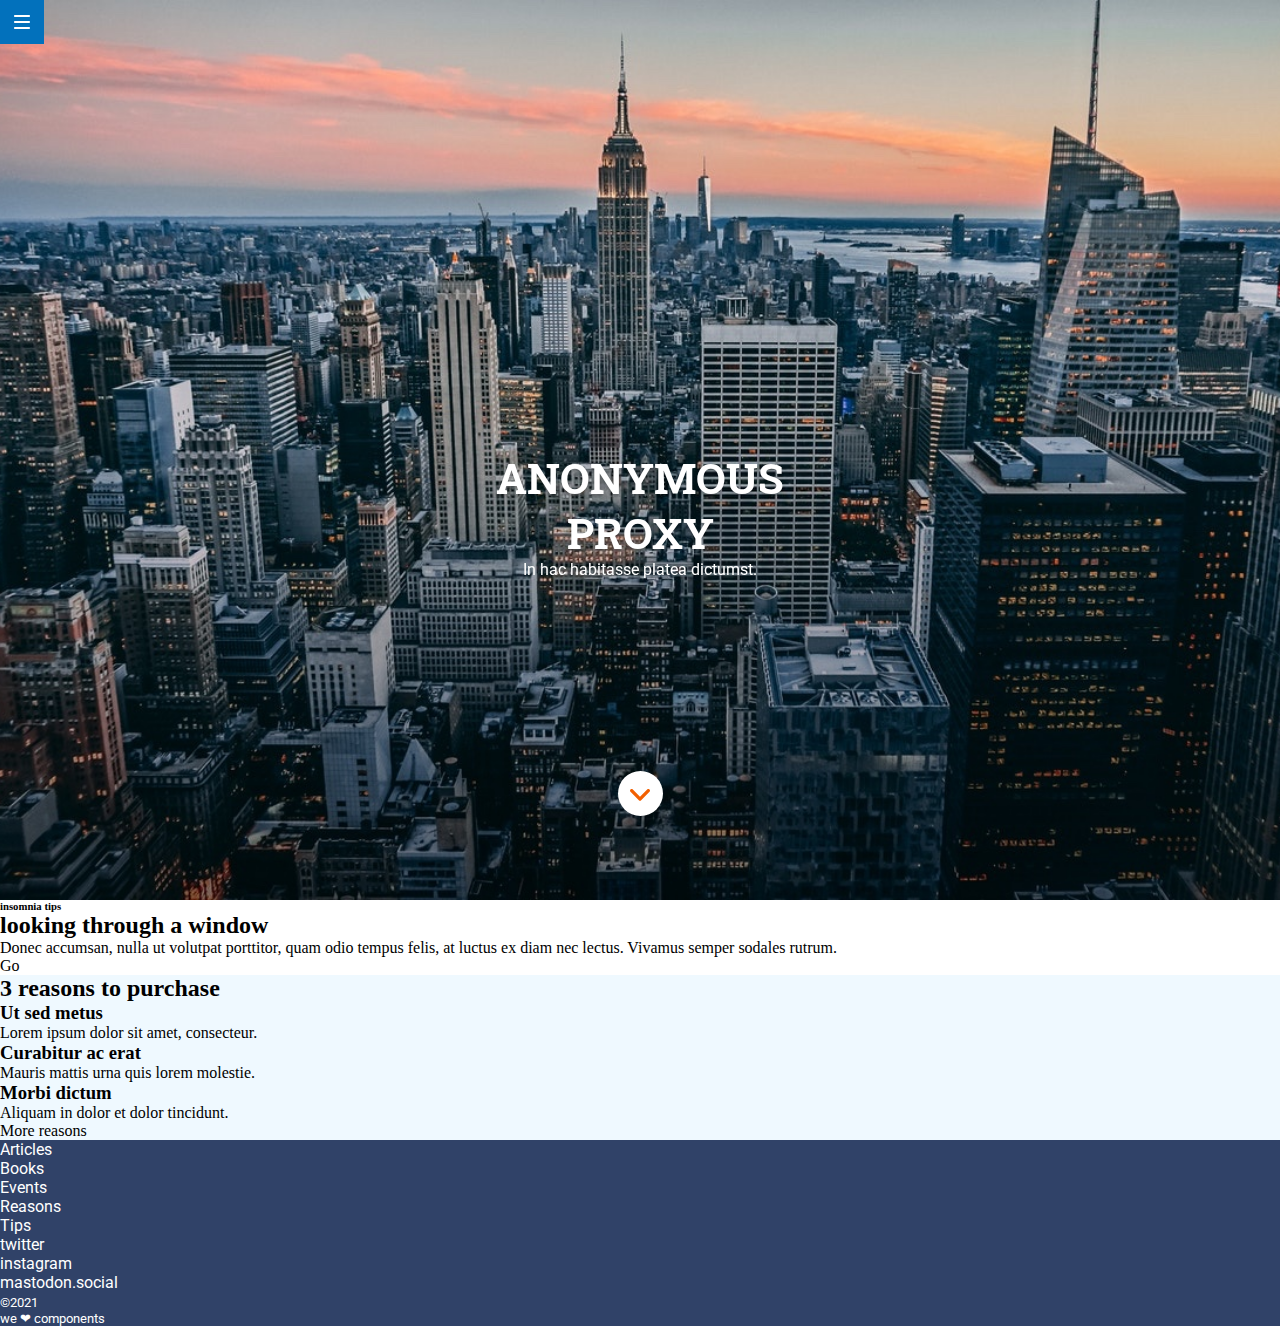
==== docs/index.html @ de708b16 "add styles to header" ====
<!DOCTYPE html>
<html lang="en">
  <head>
    <meta charset="UTF-8" />
    <meta name="viewport" content="width=device-width, initial-scale=1" />
    <title>Anonymous Proxy</title>
    <link rel="preconnect" href="https://fonts.gstatic.com">
<link href="https://fonts.googleapis.com/css2?family=Roboto+Slab:wght@700&family=Roboto:wght@400;500&display=swap" rel="stylesheet">
    <link rel="stylesheet" href="./assets/css/main.css" />
    <!-- <link rel="icon" href="./assets/images/favicon.png" /> -->
  </head>

  <body>
    <div class="page">
      <header class="header">
        <nav class="hamburger">
          <a href="https://adalab.es/">
            <img src="./assets/images/ico-menu.svg" title="menu" alt="menu with a link to adalab.es">
          </a>
        </nav>
        <h1 class="header__title">
          <div>anonymous</div>
          <div>proxy</div>
        </h1>
        <p class="header__text">
          In hac habitasse platea dictumst.
        </p>
        <div class="header__scroll">
          <a href="#">
            <img class="header__scroll--icon" src="./assets/images/ico-scroll-down.svg" title="scroll" alt="scroll down to">
          </a>
        </div>
      </header>



      <section class="module2">
          <h6 class="module2__minititle">
              insomnia tips
          </h6>
          <h2 class="module2__title">
              looking through a window
          </h2>
          <p class="module2__text">Donec accumsan, nulla ut volutpat porttitor, quam odio tempus felis, at luctus ex diam nec lectus. Vivamus semper sodales rutrum.</p>
          <div>Go</div>
      </section>

      <section class="module3">
          <h2 class="module3__title">3 reasons to purchase</h2>
          <article class="module3__article">
              <h3 class="module3__article--title">Ut sed metus</h3>
              <p class="module3__article--text">Lorem ipsum dolor sit amet, consecteur.</p>
          </article>
          <article class="module3__article">
              <h3 class="module3__article--title">Curabitur ac erat</h3>
              <p class="module3__article--text">Mauris mattis urna quis lorem molestie.</p>
          </article>
          <article class="module3__article">
              <h3 class="module3__article--title">Morbi dictum</h3>
              <p class="module3__article--text">Aliquam in dolor et dolor tincidunt.</p>
          </article>
          <div>More reasons</div>
      </section>


      <footer class="footer">
      <ul class="footer__menu1">
        <li class="footer__menu--item">
          Articles
        </li>
        <li class="footer__menu--item">
          Books
        </li>
        <li class="footer__menu--item">
          Events
        </li>
        <li class="footer__menu--item">
          Reasons
        </li>
        <li class="footer__menu--item">
          Tips
        </li>
      </ul>
      <ul class="footer__menu2">
        <li class="footer__menu--item">twitter</li>
        <li class="footer__menu--item">instagram</li>
        <li class="footer__menu--item">mastodon.social</li>
      </ul>
        <small>
          <span>&copy;2021</span> 
          <div>we <span class="heart">❤︎</span> components</div>

        </small>
      </footer>

    </div>
  </body>
</html>
---- docs/assets/css/main.css ----
*{box-sizing:border-box;margin:0;padding:0}.header{height:100vh;width:100%;background:url(../images/cover.jpg) center no-repeat;background-size:cover;display:flex;flex-direction:column;color:#fff}.hamburger{width:44px;height:44px;background-color:#0271bc;padding:15px 14px;position:fixed}.header__title{text-transform:uppercase;transform:translateY(50vh);text-shadow:0 2px 3px rgba(0,0,0,0.2);font-family:"Roboto Slab",serif;font-size:42px;line-height:1.31;text-align:center}.header__text{transform:translateY(50vh);font-family:"Roboto",sans-serif;font-size:16px;text-align:center;color:#fff}.header__scroll{width:45px;height:45px;border-radius:22.5px;background-color:#fff;align-self:center;position:absolute;bottom:9.33vh}.header__scroll--icon{transform:translate(12px, 16px)}.module3{background-color:#eff9ff}.footer{background-color:#304268;font-family:"Roboto",sans-serif;color:#ffffff}
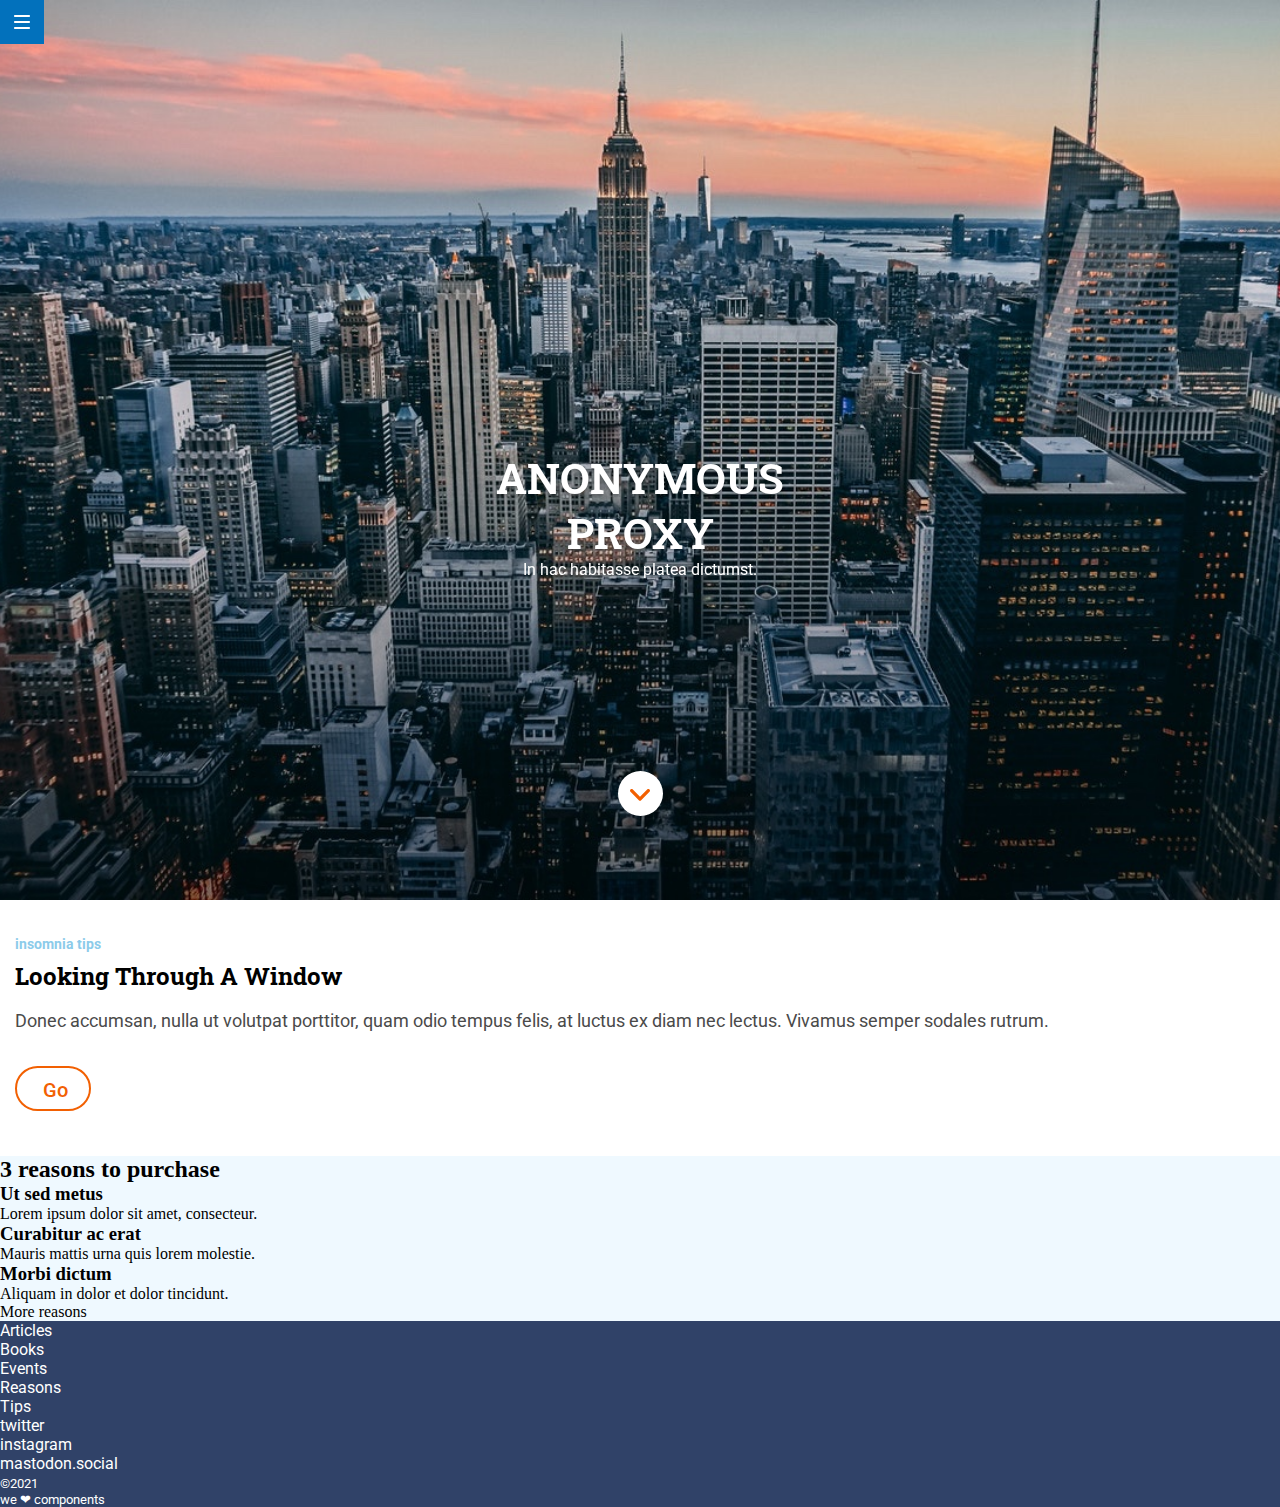
==== commit 9c5175a9: "add styles to module2" ====
--- a/docs/index.html
+++ b/docs/index.html
@@ -42,7 +42,7 @@
               looking through a window
           </h2>
           <p class="module2__text">Donec accumsan, nulla ut volutpat porttitor, quam odio tempus felis, at luctus ex diam nec lectus. Vivamus semper sodales rutrum.</p>
-          <div>Go</div>
+          <div class="module2__button">Go</div>
       </section>
 
       <section class="module3">
--- a/docs/assets/css/main.css
+++ b/docs/assets/css/main.css
@@ -1 +1 @@
-*{box-sizing:border-box;margin:0;padding:0}.header{height:100vh;width:100%;background:url(../images/cover.jpg) center no-repeat;background-size:cover;display:flex;flex-direction:column;color:#fff}.hamburger{width:44px;height:44px;background-color:#0271bc;padding:15px 14px;position:fixed}.header__title{text-transform:uppercase;transform:translateY(50vh);text-shadow:0 2px 3px rgba(0,0,0,0.2);font-family:"Roboto Slab",serif;font-size:42px;line-height:1.31;text-align:center}.header__text{transform:translateY(50vh);font-family:"Roboto",sans-serif;font-size:16px;text-align:center;color:#fff}.header__scroll{width:45px;height:45px;border-radius:22.5px;background-color:#fff;align-self:center;position:absolute;bottom:9.33vh}.header__scroll--icon{transform:translate(12px, 16px)}.module3{background-color:#eff9ff}.footer{background-color:#304268;font-family:"Roboto",sans-serif;color:#ffffff}
+*{box-sizing:border-box;margin:0;padding:0}.header{height:100vh;width:100%;background:url(../images/cover.jpg) center no-repeat;background-size:cover;display:flex;flex-direction:column;color:#fff}.hamburger{width:44px;height:44px;background-color:#0271bc;padding:15px 14px;position:fixed}.header__title{text-transform:uppercase;transform:translateY(50vh);text-shadow:0 2px 3px rgba(0,0,0,0.2);font-family:"Roboto Slab",serif;font-size:42px;line-height:1.31;text-align:center}.header__text{transform:translateY(50vh);font-family:"Roboto",sans-serif;font-size:16px;text-align:center;color:#fff}.header__scroll{width:45px;height:45px;border-radius:22.5px;background-color:#fff;align-self:center;position:absolute;bottom:9.33vh}.header__scroll--icon{transform:translate(12px, 16px)}.module2__minititle{font-family:"Roboto",sans-serif;font-size:14px;line-height:2.14;color:#8ccbea;margin:30px 0 0 15px}.module2__title{margin:1px 15px 15px;font-family:"Roboto Slab",serif;font-size:24px;font-weight:bold;line-height:1.25;color:#000;text-transform:capitalize}.module2__text{margin:0 15px 30px;font-family:"Roboto",sans-serif;font-size:18px;line-height:1.67;color:#4a4a4a}.module2__button{width:76px;height:45px;margin:0 0 45px 15px;padding:0 25px 0 26px;border-radius:22.5px;border:solid 2px #f26002;font-family:"Roboto",sans-serif;font-size:20px;font-weight:500;line-height:2.25;text-align:center;color:#f26002}.module3{background-color:#eff9ff}.footer{background-color:#304268;font-family:"Roboto",sans-serif;color:#ffffff}
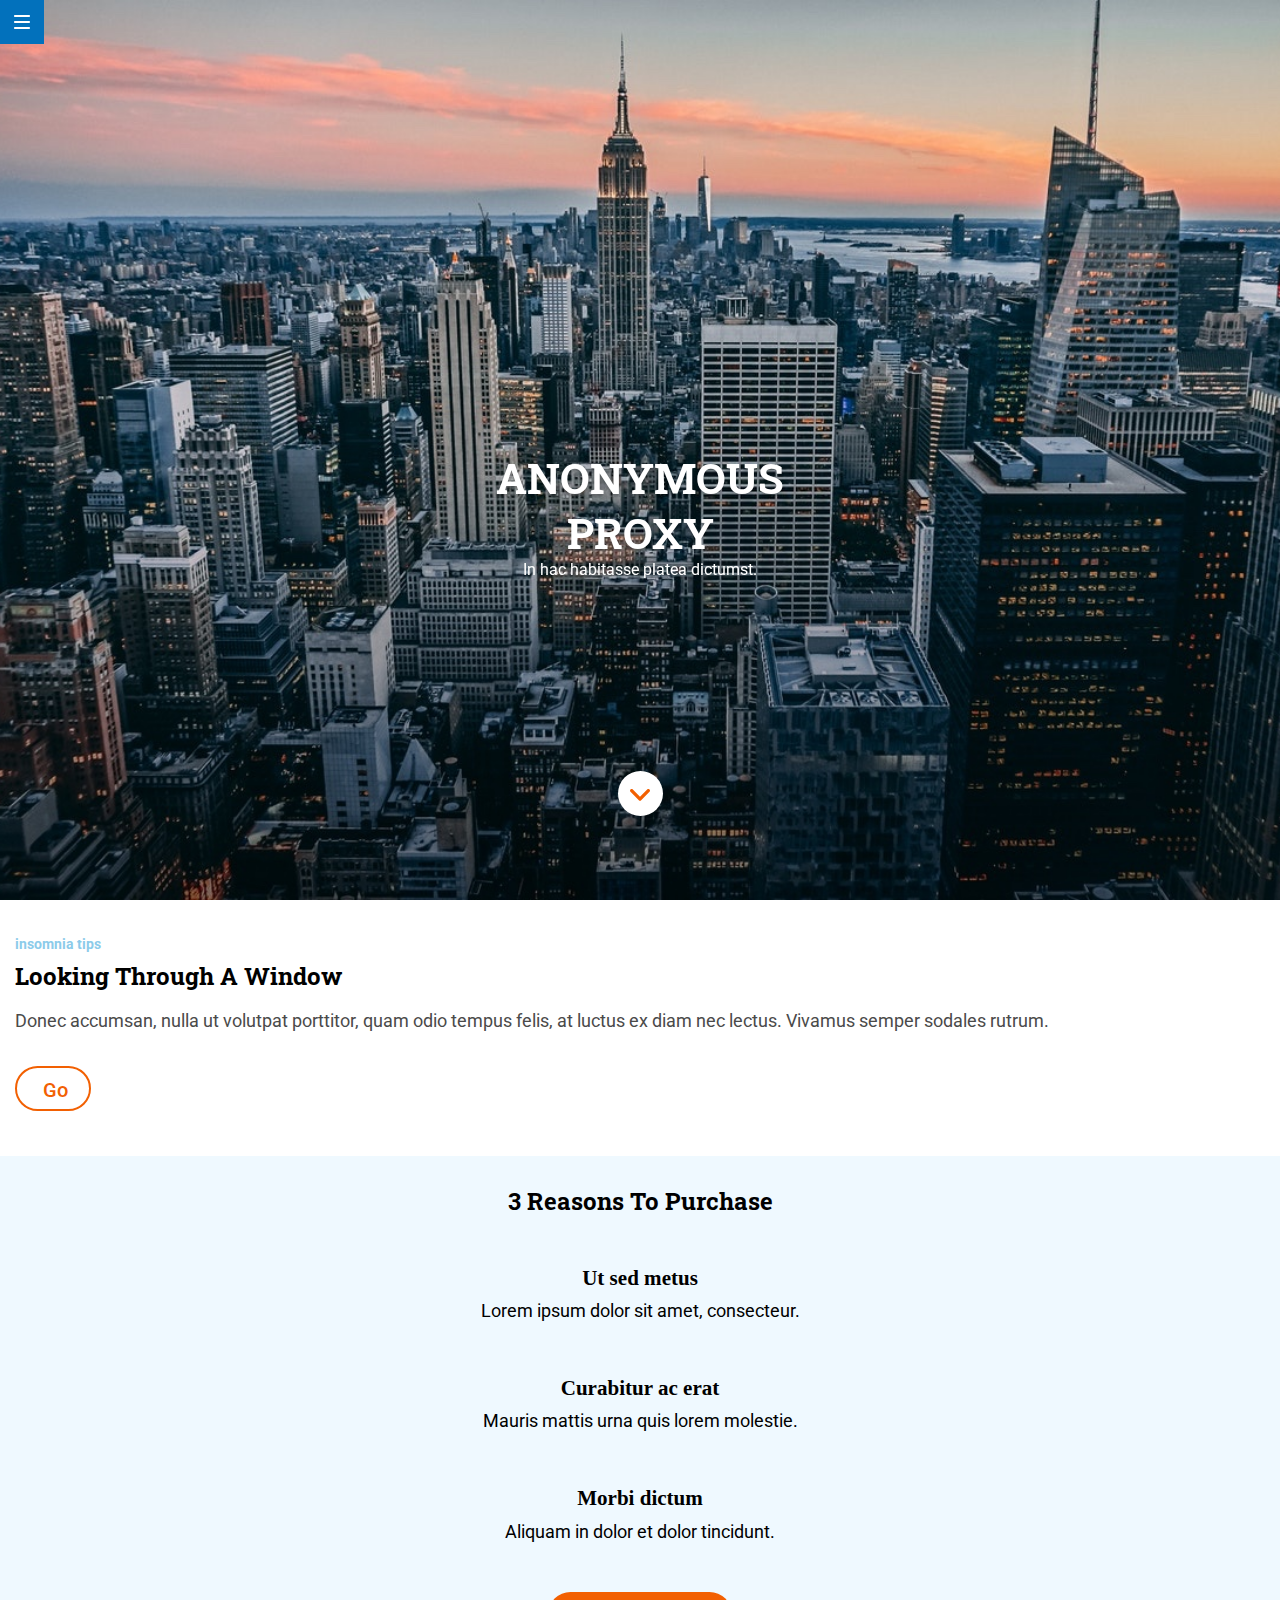
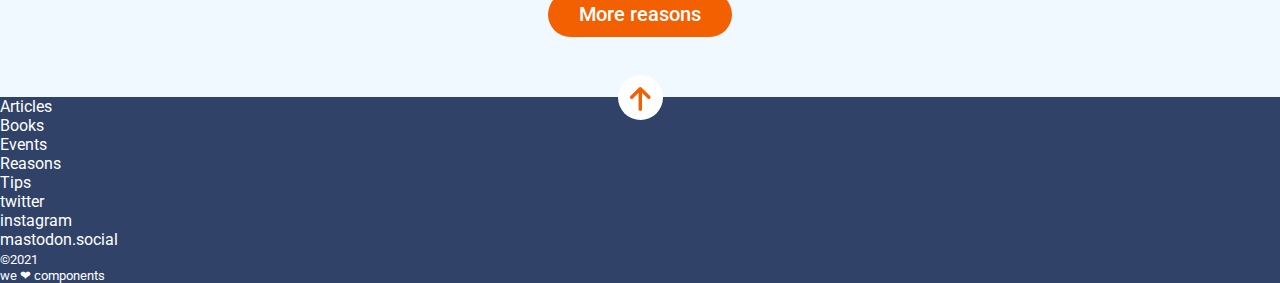
==== commit 30d7eadf: "add scroll up" ====
--- a/docs/index.html
+++ b/docs/index.html
@@ -12,9 +12,9 @@
 
   <body>
     <div class="page">
-      <header class="header">
+      <header class="header" id="header">
         <nav class="hamburger">
-          <a href="https://adalab.es/">
+          <a href="https://adalab.es/" target="_blank">
             <img src="./assets/images/ico-menu.svg" title="menu" alt="menu with a link to adalab.es">
           </a>
         </nav>
@@ -26,8 +26,8 @@
           In hac habitasse platea dictumst.
         </p>
         <div class="header__scroll">
-          <a href="#">
-            <img class="header__scroll--icon" src="./assets/images/ico-scroll-down.svg" title="scroll" alt="scroll down to">
+          <a href="#module3">
+            <img class="header__scroll--icon" src="./assets/images/ico-scroll-down.svg" title="scroll" alt="scroll down to module3 section">
           </a>
         </div>
       </header>
@@ -35,33 +35,50 @@
 
 
       <section class="module2">
-          <h6 class="module2__minititle">
-              insomnia tips
-          </h6>
-          <h2 class="module2__title">
-              looking through a window
-          </h2>
-          <p class="module2__text">Donec accumsan, nulla ut volutpat porttitor, quam odio tempus felis, at luctus ex diam nec lectus. Vivamus semper sodales rutrum.</p>
-          <div class="module2__button">Go</div>
+        <h6 class="module2__minititle">insomnia tips</h6>
+        <h2 class="module2__title">looking through a window</h2>
+        <p class="module2__text">
+          Donec accumsan, nulla ut volutpat porttitor, quam odio tempus felis, at
+          luctus ex diam nec lectus. Vivamus semper sodales rutrum.
+        </p>
+        <div class="module2__button">
+          <a class="module2__button--link" href="https://adalab.es/" target="_blank"
+            >Go</a
+          >
+        </div>
       </section>
 
-      <section class="module3">
-          <h2 class="module3__title">3 reasons to purchase</h2>
+      <section class="module3" id="module3">
+        <h2 class="module3__title">3 reasons to purchase</h2>
+        <div class="module3__articles">
           <article class="module3__article">
-              <h3 class="module3__article--title">Ut sed metus</h3>
-              <p class="module3__article--text">Lorem ipsum dolor sit amet, consecteur.</p>
+            <h3 class="module3__article--title">Ut sed metus</h3>
+            <p class="module3__article--text">
+              Lorem ipsum dolor sit amet, consecteur.
+            </p>
           </article>
           <article class="module3__article">
-              <h3 class="module3__article--title">Curabitur ac erat</h3>
-              <p class="module3__article--text">Mauris mattis urna quis lorem molestie.</p>
+            <h3 class="module3__article--title">Curabitur ac erat</h3>
+            <p class="module3__article--text">
+              Mauris mattis urna quis lorem molestie.
+            </p>
           </article>
           <article class="module3__article">
-              <h3 class="module3__article--title">Morbi dictum</h3>
-              <p class="module3__article--text">Aliquam in dolor et dolor tincidunt.</p>
+            <h3 class="module3__article--title">Morbi dictum</h3>
+            <p class="module3__article--text">Aliquam in dolor et dolor tincidunt.</p>
           </article>
-          <div>More reasons</div>
+        </div>
+        <div class="module3__button">
+          <a class="module3__button--link" href="https://adalab.es/" target="_blank"
+            >More reasons</a
+          >
+        </div>
+        <div class="module3__scroll">
+          <a href="#header">
+            <img class="module3__scroll--arrow" src="./assets/images/ico-arrow.svg" title="scroll up" alt="scroll up to hero section">
+          </a>
+        </div>
       </section>
-
 
       <footer class="footer">
       <ul class="footer__menu1">
--- a/docs/assets/css/main.css
+++ b/docs/assets/css/main.css
@@ -1 +1 @@
-*{box-sizing:border-box;margin:0;padding:0}.header{height:100vh;width:100%;background:url(../images/cover.jpg) center no-repeat;background-size:cover;display:flex;flex-direction:column;color:#fff}.hamburger{width:44px;height:44px;background-color:#0271bc;padding:15px 14px;position:fixed}.header__title{text-transform:uppercase;transform:translateY(50vh);text-shadow:0 2px 3px rgba(0,0,0,0.2);font-family:"Roboto Slab",serif;font-size:42px;line-height:1.31;text-align:center}.header__text{transform:translateY(50vh);font-family:"Roboto",sans-serif;font-size:16px;text-align:center;color:#fff}.header__scroll{width:45px;height:45px;border-radius:22.5px;background-color:#fff;align-self:center;position:absolute;bottom:9.33vh}.header__scroll--icon{transform:translate(12px, 16px)}.module2__minititle{font-family:"Roboto",sans-serif;font-size:14px;line-height:2.14;color:#8ccbea;margin:30px 0 0 15px}.module2__title{margin:1px 15px 15px;font-family:"Roboto Slab",serif;font-size:24px;font-weight:bold;line-height:1.25;color:#000;text-transform:capitalize}.module2__text{margin:0 15px 30px;font-family:"Roboto",sans-serif;font-size:18px;line-height:1.67;color:#4a4a4a}.module2__button{width:76px;height:45px;margin:0 0 45px 15px;padding:0 25px 0 26px;border-radius:22.5px;border:solid 2px #f26002;font-family:"Roboto",sans-serif;font-size:20px;font-weight:500;line-height:2.25;text-align:center;color:#f26002}.module3{background-color:#eff9ff}.footer{background-color:#304268;font-family:"Roboto",sans-serif;color:#ffffff}
+*{box-sizing:border-box;margin:0;padding:0}.header{height:100vh;width:100%;background:url(../images/cover.jpg) center no-repeat;background-size:cover;display:flex;flex-direction:column;color:#fff}.hamburger{width:44px;height:44px;background-color:#0271bc;padding:15px 14px;position:fixed}.header__title{text-transform:uppercase;transform:translateY(50vh);text-shadow:0 2px 3px rgba(0,0,0,0.2);font-family:"Roboto Slab",serif;font-size:42px;line-height:1.31;text-align:center}.header__text{transform:translateY(50vh);font-family:"Roboto",sans-serif;font-size:16px;text-align:center;color:#fff}.header__scroll{width:45px;height:45px;border-radius:22.5px;background-color:#fff;align-self:center;position:absolute;bottom:9.33vh}.header__scroll--icon{transform:translate(12px, 16px)}.module2__minititle{font-family:"Roboto",sans-serif;font-size:14px;line-height:2.14;color:#8ccbea;margin:30px 0 0 15px}.module2__title{margin:1px 15px 15px;font-family:"Roboto Slab",serif;font-size:24px;font-weight:bold;line-height:1.25;color:#000;text-transform:capitalize}.module2__text{margin:0 15px 30px;font-family:"Roboto",sans-serif;font-size:18px;line-height:1.67;color:#4a4a4a}.module2__button{width:76px;height:45px;margin:0 0 45px 15px;border-radius:22.5px;border:solid 2px #f26002}.module2__button--link{padding:15px 25px 15px 26px;font-family:"Roboto",sans-serif;font-size:20px;font-weight:500;line-height:2.25;color:#f26002;text-decoration:none}.module3{background-color:#eff9ff;color:#000;text-align:center;padding:30px 0 15.5px}.module3__title{margin:0 15px 45px;font-family:"Roboto Slab",serif;font-size:24px;font-weight:bold;line-height:1.25;text-transform:capitalize}.module3__articles{display:grid;grid-template-rows:repeat(3, 1fr);margin:0 70px 0}.module3__article{font-size:18px;line-height:1.67;margin-bottom:45px}.module3__article--title{font-family:RobotoSlab;font-weight:bold}.module3__article--text{margin:0 70px 45;font-family:"Roboto",sans-serif}.module3__button{text-align:center;color:#fff;width:184px;height:45px;border-radius:22.5px;background-color:#f26002;margin:0 auto}.module3__button--link{font-family:Roboto;font-size:20px;font-weight:500;line-height:2.25;text-align:center;color:#fff;padding:30.5px 15px 29.5px;text-decoration:none}.module3__scroll{width:45px;height:45px;border-radius:22.5px;background-color:#fff;align-self:center;position:relative;top:38px;margin-left:auto;margin-right:auto}.module3__scroll--arrow{transform:translateY(12px)}.footer{background-color:#304268;font-family:"Roboto",sans-serif;color:#ffffff}
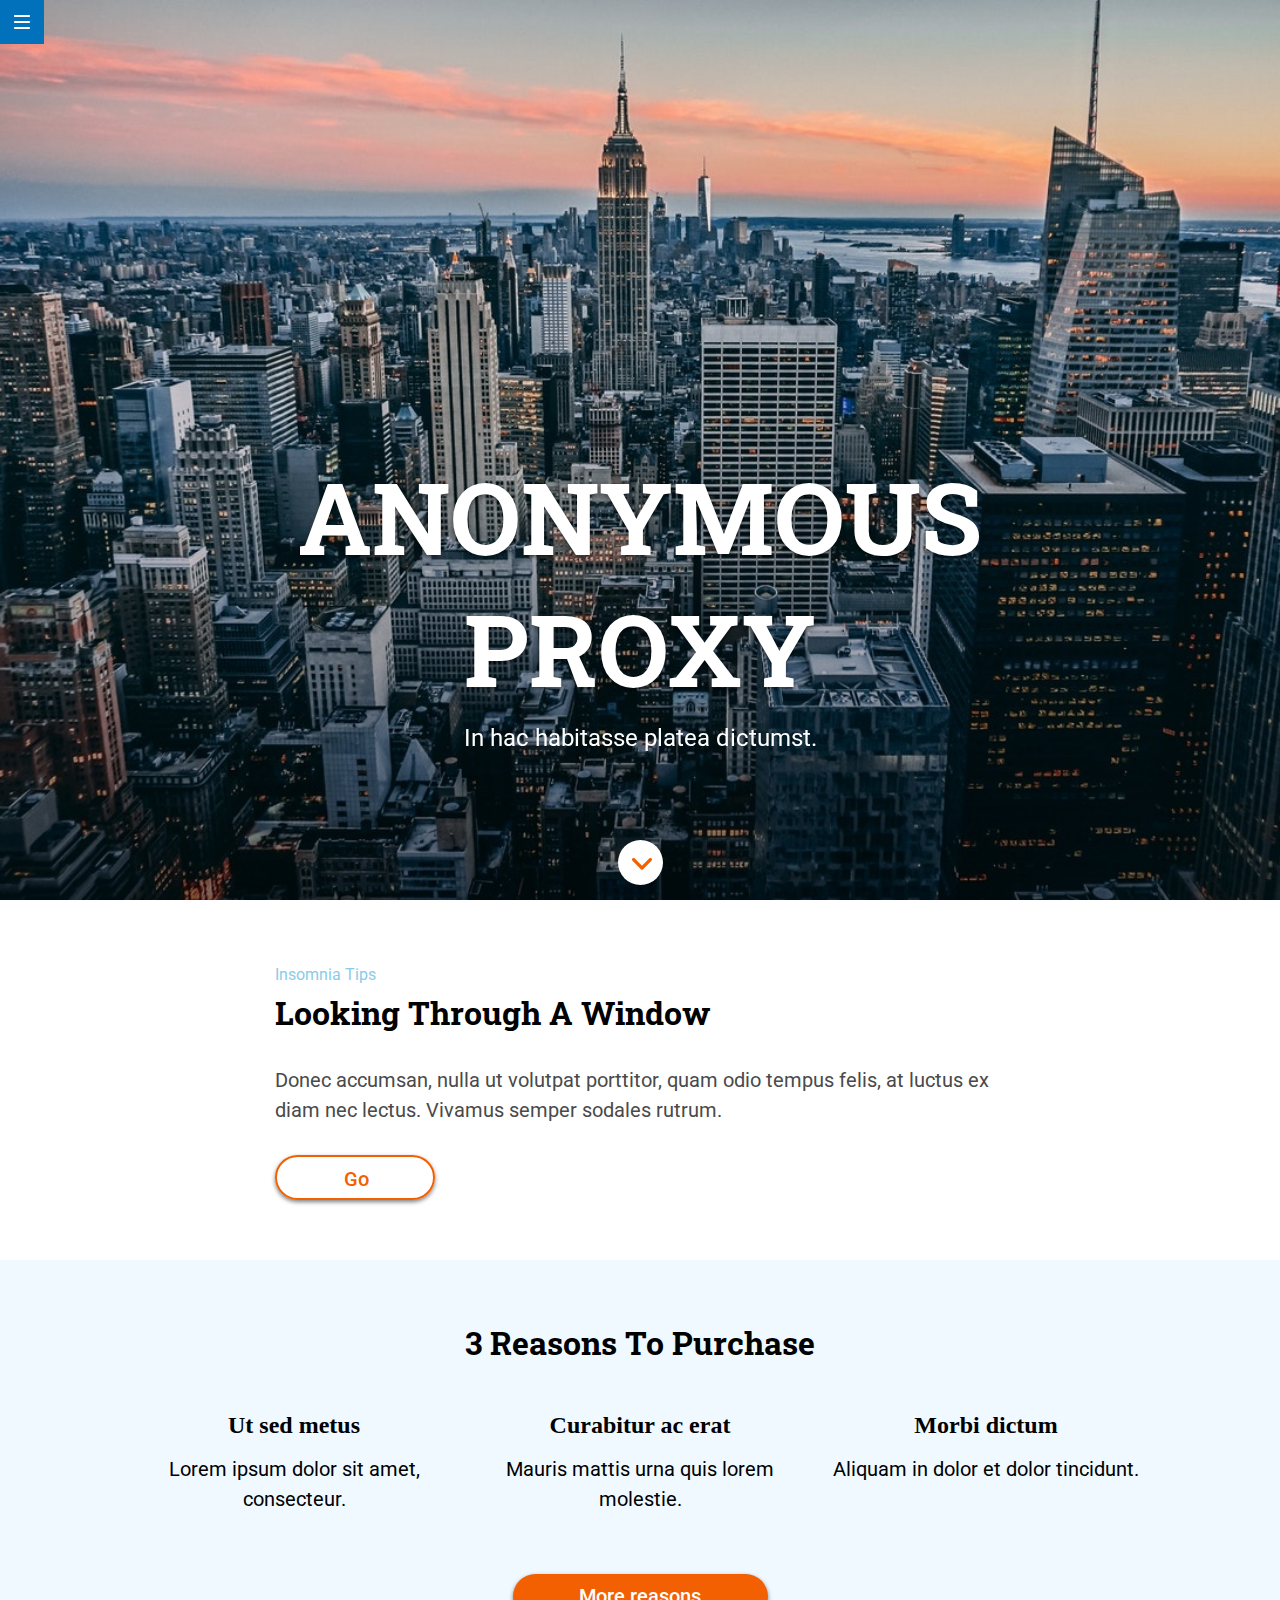
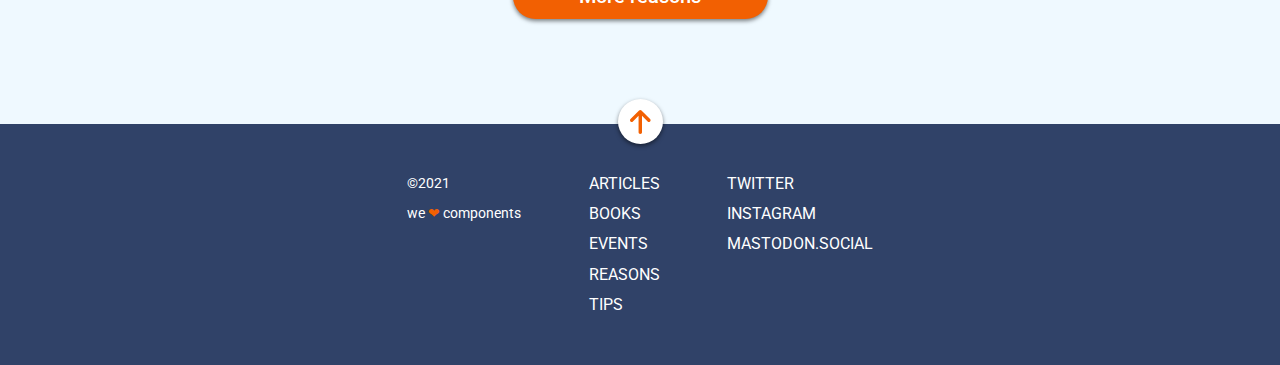
==== commit bff30831: "merge changes on h1" ====
--- a/docs/index.html
+++ b/docs/index.html
@@ -4,35 +4,43 @@
     <meta charset="UTF-8" />
     <meta name="viewport" content="width=device-width, initial-scale=1" />
     <title>Anonymous Proxy</title>
-    <link rel="preconnect" href="https://fonts.gstatic.com">
-<link href="https://fonts.googleapis.com/css2?family=Roboto+Slab:wght@700&family=Roboto:wght@400;500&display=swap" rel="stylesheet">
+
+    <link
+      href="https://fonts.googleapis.com/css2?family=Roboto+Slab:wght@700&family=Roboto:wght@400;500&display=swap"
+      rel="stylesheet"
+    />
     <link rel="stylesheet" href="./assets/css/main.css" />
-    <!-- <link rel="icon" href="./assets/images/favicon.png" /> -->
+    <link rel="icon" href="./assets/images/heart.png" />
   </head>
 
   <body>
     <div class="page">
-      <header class="header" id="header">
-        <nav class="hamburger">
+      <header class="hero" id="hero">
+        <nav class="hero__nav">
           <a href="https://adalab.es/" target="_blank">
-            <img src="./assets/images/ico-menu.svg" title="menu" alt="menu with a link to adalab.es">
+            <img
+              src="./assets/images/ico-menu.svg"
+              title="menu"
+              alt="menu with a link to adalab.es"
+            />
           </a>
         </nav>
-        <h1 class="header__title">
+        <h1 class="hero__title">
           <div>anonymous</div>
           <div>proxy</div>
         </h1>
-        <p class="header__text">
-          In hac habitasse platea dictumst.
-        </p>
-        <div class="header__scroll">
+        <p class="hero__text">In hac habitasse platea dictumst.</p>
+        <div class="hero__scroll">
           <a href="#module3">
-            <img class="header__scroll--icon" src="./assets/images/ico-scroll-down.svg" title="scroll" alt="scroll down to module3 section">
+            <img
+              class="hero__scroll--icon"
+              src="./assets/images/ico-scroll-down.svg"
+              title="scroll down"
+              alt="scroll down to module3 section"
+            />
           </a>
         </div>
       </header>
-
-
 
       <section class="module2">
         <h6 class="module2__minititle">insomnia tips</h6>
@@ -42,7 +50,7 @@
           luctus ex diam nec lectus. Vivamus semper sodales rutrum.
         </p>
         <div class="module2__button">
-          <a class="module2__button--link" href="https://adalab.es/" target="_blank"
+          <a class="module2__button--link" href="https://adalab.es/" target="_blank" title="Go to 'Looking Through A Window'" 
             >Go</a
           >
         </div>
@@ -69,44 +77,78 @@
           </article>
         </div>
         <div class="module3__button">
-          <a class="module3__button--link" href="https://adalab.es/" target="_blank"
+          <a
+            class="module3__button--link"
+            href="https://adalab.es/"
+            target="_blank"
+            title="Find 'More reasons'"
             >More reasons</a
           >
         </div>
         <div class="module3__scroll">
-          <a href="#header">
-            <img class="module3__scroll--arrow" src="./assets/images/ico-arrow.svg" title="scroll up" alt="scroll up to hero section">
+          <a class="scroll" href="#hero">
+            <img
+              class="module3__scroll--arrow"
+              src="./assets/images/ico-arrow.svg"
+              title="scroll up"
+              alt="scroll up to hero section"
+            />
           </a>
         </div>
       </section>
 
       <footer class="footer">
-      <ul class="footer__menu1">
-        <li class="footer__menu--item">
-          Articles
-        </li>
-        <li class="footer__menu--item">
-          Books
-        </li>
-        <li class="footer__menu--item">
-          Events
-        </li>
-        <li class="footer__menu--item">
-          Reasons
-        </li>
-        <li class="footer__menu--item">
-          Tips
-        </li>
-      </ul>
-      <ul class="footer__menu2">
-        <li class="footer__menu--item">twitter</li>
-        <li class="footer__menu--item">instagram</li>
-        <li class="footer__menu--item">mastodon.social</li>
-      </ul>
-        <small>
-          <span>&copy;2021</span> 
-          <div>we <span class="heart">❤︎</span> components</div>
-
+        <nav class="footer__nav--articles">
+          <ul class="footer__nav">
+            <li>
+              <a class="footer__nav--item" href="https://adalab.es/" target="_blank"
+                >Articles</a
+              >
+            </li>
+            <li>
+              <a class="footer__nav--item" href="https://adalab.es/" target="_blank"
+                >Books</a
+              >
+            </li>
+            <li>
+              <a class="footer__nav--item" href="https://adalab.es/" target="_blank"
+                >Events</a
+              >
+            </li>
+            <li>
+              <a class="footer__nav--item" href="https://adalab.es/" target="_blank"
+                >Reasons</a
+              >
+            </li>
+            <li>
+              <a class="footer__nav--item" href="https://adalab.es/" target="_blank"
+                >Tips</a
+              >
+            </li>
+          </ul>
+        </nav>
+        <nav class="footer__nav--social">
+          <ul class="footer__nav">
+            <li>
+              <a class="footer__nav--item" href="https://adalab.es/" target="_blank"
+                >twitter</a
+              >
+            </li>
+            <li>
+              <a class="footer__nav--item" href="https://adalab.es/" target="_blank"
+                >instagram</a
+              >
+            </li>
+            <li>
+              <a class="footer__nav--item" href="https://adalab.es/" target="_blank"
+                >mastodon.social</a
+              >
+            </li>
+          </ul>
+        </nav>
+        <small class="footer__small">
+          <span>&copy;2021</span>
+          <div>we <span class="footer__small--icon">❤︎</span> components</div>
         </small>
       </footer>
 
--- a/docs/assets/css/main.css
+++ b/docs/assets/css/main.css
@@ -1 +1 @@
-*{box-sizing:border-box;margin:0;padding:0}.header{height:100vh;width:100%;background:url(../images/cover.jpg) center no-repeat;background-size:cover;display:flex;flex-direction:column;color:#fff}.hamburger{width:44px;height:44px;background-color:#0271bc;padding:15px 14px;position:fixed}.header__title{text-transform:uppercase;transform:translateY(50vh);text-shadow:0 2px 3px rgba(0,0,0,0.2);font-family:"Roboto Slab",serif;font-size:42px;line-height:1.31;text-align:center}.header__text{transform:translateY(50vh);font-family:"Roboto",sans-serif;font-size:16px;text-align:center;color:#fff}.header__scroll{width:45px;height:45px;border-radius:22.5px;background-color:#fff;align-self:center;position:absolute;bottom:9.33vh}.header__scroll--icon{transform:translate(12px, 16px)}.module2__minititle{font-family:"Roboto",sans-serif;font-size:14px;line-height:2.14;color:#8ccbea;margin:30px 0 0 15px}.module2__title{margin:1px 15px 15px;font-family:"Roboto Slab",serif;font-size:24px;font-weight:bold;line-height:1.25;color:#000;text-transform:capitalize}.module2__text{margin:0 15px 30px;font-family:"Roboto",sans-serif;font-size:18px;line-height:1.67;color:#4a4a4a}.module2__button{width:76px;height:45px;margin:0 0 45px 15px;border-radius:22.5px;border:solid 2px #f26002}.module2__button--link{padding:15px 25px 15px 26px;font-family:"Roboto",sans-serif;font-size:20px;font-weight:500;line-height:2.25;color:#f26002;text-decoration:none}.module3{background-color:#eff9ff;color:#000;text-align:center;padding:30px 0 15.5px}.module3__title{margin:0 15px 45px;font-family:"Roboto Slab",serif;font-size:24px;font-weight:bold;line-height:1.25;text-transform:capitalize}.module3__articles{display:grid;grid-template-rows:repeat(3, 1fr);margin:0 70px 0}.module3__article{font-size:18px;line-height:1.67;margin-bottom:45px}.module3__article--title{font-family:RobotoSlab;font-weight:bold}.module3__article--text{margin:0 70px 45;font-family:"Roboto",sans-serif}.module3__button{text-align:center;color:#fff;width:184px;height:45px;border-radius:22.5px;background-color:#f26002;margin:0 auto}.module3__button--link{font-family:Roboto;font-size:20px;font-weight:500;line-height:2.25;text-align:center;color:#fff;padding:30.5px 15px 29.5px;text-decoration:none}.module3__scroll{width:45px;height:45px;border-radius:22.5px;background-color:#fff;align-self:center;position:relative;top:38px;margin-left:auto;margin-right:auto}.module3__scroll--arrow{transform:translateY(12px)}.footer{background-color:#304268;font-family:"Roboto",sans-serif;color:#ffffff}
+*{box-sizing:border-box;margin:0;padding:0;text-decoration:none;list-style:none}.hero{height:100vh;width:100%;background:url(../images/cover.jpg) center no-repeat;background-size:cover;display:flex;flex-direction:column;color:#fff;padding:0 15px 53px}.hero__nav{width:44px;height:44px;background-color:#0271bc;padding:15px 14px;position:fixed;top:0;left:0}.hero__title{text-transform:uppercase;transform:translateY(50vh);text-shadow:0 2px 3px rgba(0,0,0,0.2);font-family:"Roboto Slab",serif;font-size:42px;line-height:1.31;text-align:center;font-weight:bold;padding:0 15px 10px;-webkit-animation:intro 4s ease 1;animation:intro 4s ease 1}@media all and (min-width: 768px){.hero__title{font-size:80px;line-height:1.33}}@media all and (min-width: 1200px){.hero__title{font-size:100px;line-height:1.32;text-shadow:0 2px 5px rgba(0,0,0,0.5)}}@-webkit-keyframes intro{from{opacity:0;transform:translateY(40vh)}to{opacity:1;transform:translateY(50vh)}}@keyframes intro{from{opacity:0;transform:translateY(40vh)}to{opacity:1;transform:translateY(50vh)}}.hero__text{transform:translateY(50vh);font-family:"Roboto",sans-serif;font-size:16px;text-align:center;color:#fff;padding:0 15px}@media all and (min-width: 768px){.hero__text{font-size:24px;margin-top:20px}}@media all and (min-width: 1220px){.hero__text{margin-top:0}}.hero__scroll{width:45px;height:45px;border-radius:22.5px;background-color:#fff;align-self:center;position:absolute;bottom:9.33vh;padding:16px 14px}@media all and (min-width: 768px){.hero__scroll{bottom:5.85vh}}@media all and (min-width: 1220px){.hero__scroll{bottom:1.69vh}}.module2{background-color:#ffffff;position:relative;z-index:1;padding:30px 15px 45px}@media all and (min-width: 768px){.module2{padding:30px 39px 60px}}@media all and (min-width: 1280px){.module2{padding:60px 275px}}.module2__minititle{font-family:"Roboto",sans-serif;font-weight:normal;font-size:14px;line-height:2.14;color:#8ccbea;margin-bottom:1px;text-transform:capitalize}@media all and (min-width: 1280px){.module2__minititle{font-size:16px;line-height:1.88;margin:0}}.module2__title{margin-bottom:15px;font-family:"Roboto Slab",serif;font-size:24px;font-weight:bold;line-height:1.25;color:#000;text-transform:capitalize}@media all and (min-width: 768px){.module2__title{margin-bottom:30px;font-size:26px;line-height:1.73}}@media all and (min-width: 1280px){.module2__title{font-size:32px;line-height:1.41}}.module2__text{margin-bottom:30px;font-family:"Roboto",sans-serif;font-size:18px;line-height:1.67;color:#4a4a4a}@media all and (min-width: 768px){.module2__text{margin-bottom:30px;font-size:20px;line-height:1.5}}.module2__button{width:76px;height:45px;border-radius:22.5px;border:solid 2px #f26002;transition:all 0.5s ease;box-shadow:0 2px 4px 0 rgba(0,0,0,0.5)}@media all and (min-width: 768px){.module2__button{width:91px}}@media all and (min-width: 1280px){.module2__button{width:160px}}.module2__button:hover{background-color:#f26002;transform:scale(1.2)}.module2__button--link{padding:10px 25px;font-family:"Roboto",sans-serif;font-size:20px;font-weight:500;line-height:2.25;color:#f26002;transition:all 0.3 ease}@media all and (min-width: 768px){.module2__button--link{padding:10px 30px}}@media all and (min-width: 1280px){.module2__button--link{padding:10px 67px}}.module2__button--link:hover{color:white}.module3{background-color:#eff9ff;color:#000;text-align:center;padding:30px 15px 20px}@media all and (min-width: 1280px){.module3{padding:60px 81px}}.module3__title{margin-bottom:45px;font-family:"Roboto Slab",serif;font-size:24px;font-weight:bold;line-height:1.25;text-transform:capitalize}@media all and (min-width: 768px){.module3__title{font-size:26px;line-height:1.73}}@media all and (min-width: 1280px){.module3__title{font-size:32px;line-height:1.41}}.module3__articles{display:grid;grid-template-rows:repeat(3, 1fr);margin:0 55px;font-size:18px}@media all and (min-width: 768px){.module3__articles{grid-template-columns:repeat(3, 1fr);grid-gap:30px;grid-template-rows:1fr}}.module3__article{line-height:1.67;margin-bottom:45px}@media all and (min-width: 768px){.module3__article{font-size:20px;line-height:1.5;margin-bottom:60px}}.module3__article--title{font-family:RobotoSlab;font-weight:bold}@media all and (min-width: 768px){.module3__article--title{font-size:24px;line-height:1.25}}.module3__article--text{font-family:"Roboto",sans-serif}@media all and (min-width: 768px){.module3__article--text{margin-top:14px}}.module3__button{text-align:center;color:#fff;width:184px;height:45px;border-radius:22.5px;background-color:#f26002;margin:0 auto;box-shadow:0 2px 4px 0 rgba(0,0,0,0.5);transition:all 0.5s}@media all and (min-width: 768px){.module3__button{width:210px}}@media all and (min-width: 1280px){.module3__button{width:255px}}.module3__button:hover{background-color:#304268;transform:scale(1.1)}.module3__button--link{font-family:Roboto;font-size:20px;font-weight:500;line-height:2.25;text-align:center;color:#fff;padding:15px 30px}@media all and (min-width: 768px){.module3__button--link{padding:15px 42px}}@media all and (min-width: 1280px){.module3__button--link{padding:15px 62px}}.module3__scroll{width:45px;height:45px;border-radius:22.5px;background-color:#fff;padding:11px;box-shadow:0 2px 4px 0 rgba(0,0,0,0.5);position:relative;top:40px;margin-left:auto;margin-right:auto}.module3__scroll--arrow{-webkit-animation:rotate 2.5s ease infinite;animation:rotate 2.5s ease infinite}@media all and (min-width: 1280px){.module3__scroll{top:80px}}@-webkit-keyframes rotate{0%{transform:rotate(0)}100%{transform:rotate(360deg)}}@keyframes rotate{0%{transform:rotate(0)}100%{transform:rotate(360deg)}}.footer{background-color:#304268;font-family:"Roboto",sans-serif;color:#ffffff;display:flex;flex-direction:column;justify-content:space-between;align-items:center;text-align:center;padding:60px 0 45px}@media all and (min-width: 768px){.footer{flex-direction:row;flex-wrap:wrap;align-items:flex-start;text-align:left;padding:45px 39px 45px}}@media all and (min-width: 1280px){.footer{justify-content:space-evenly;padding:45px 370px}}.footer__nav{font-size:16px;line-height:1.88;text-transform:uppercase;color:#fff}@media all and (min-width: 768px){.footer__nav{margin-left:30px}}.footer__nav--item{color:#fff}.footer__small{font-size:14px;line-height:2.14}@media all and (min-width: 768px){.footer__small{order:-1}}.footer__small--icon{color:#f26002}
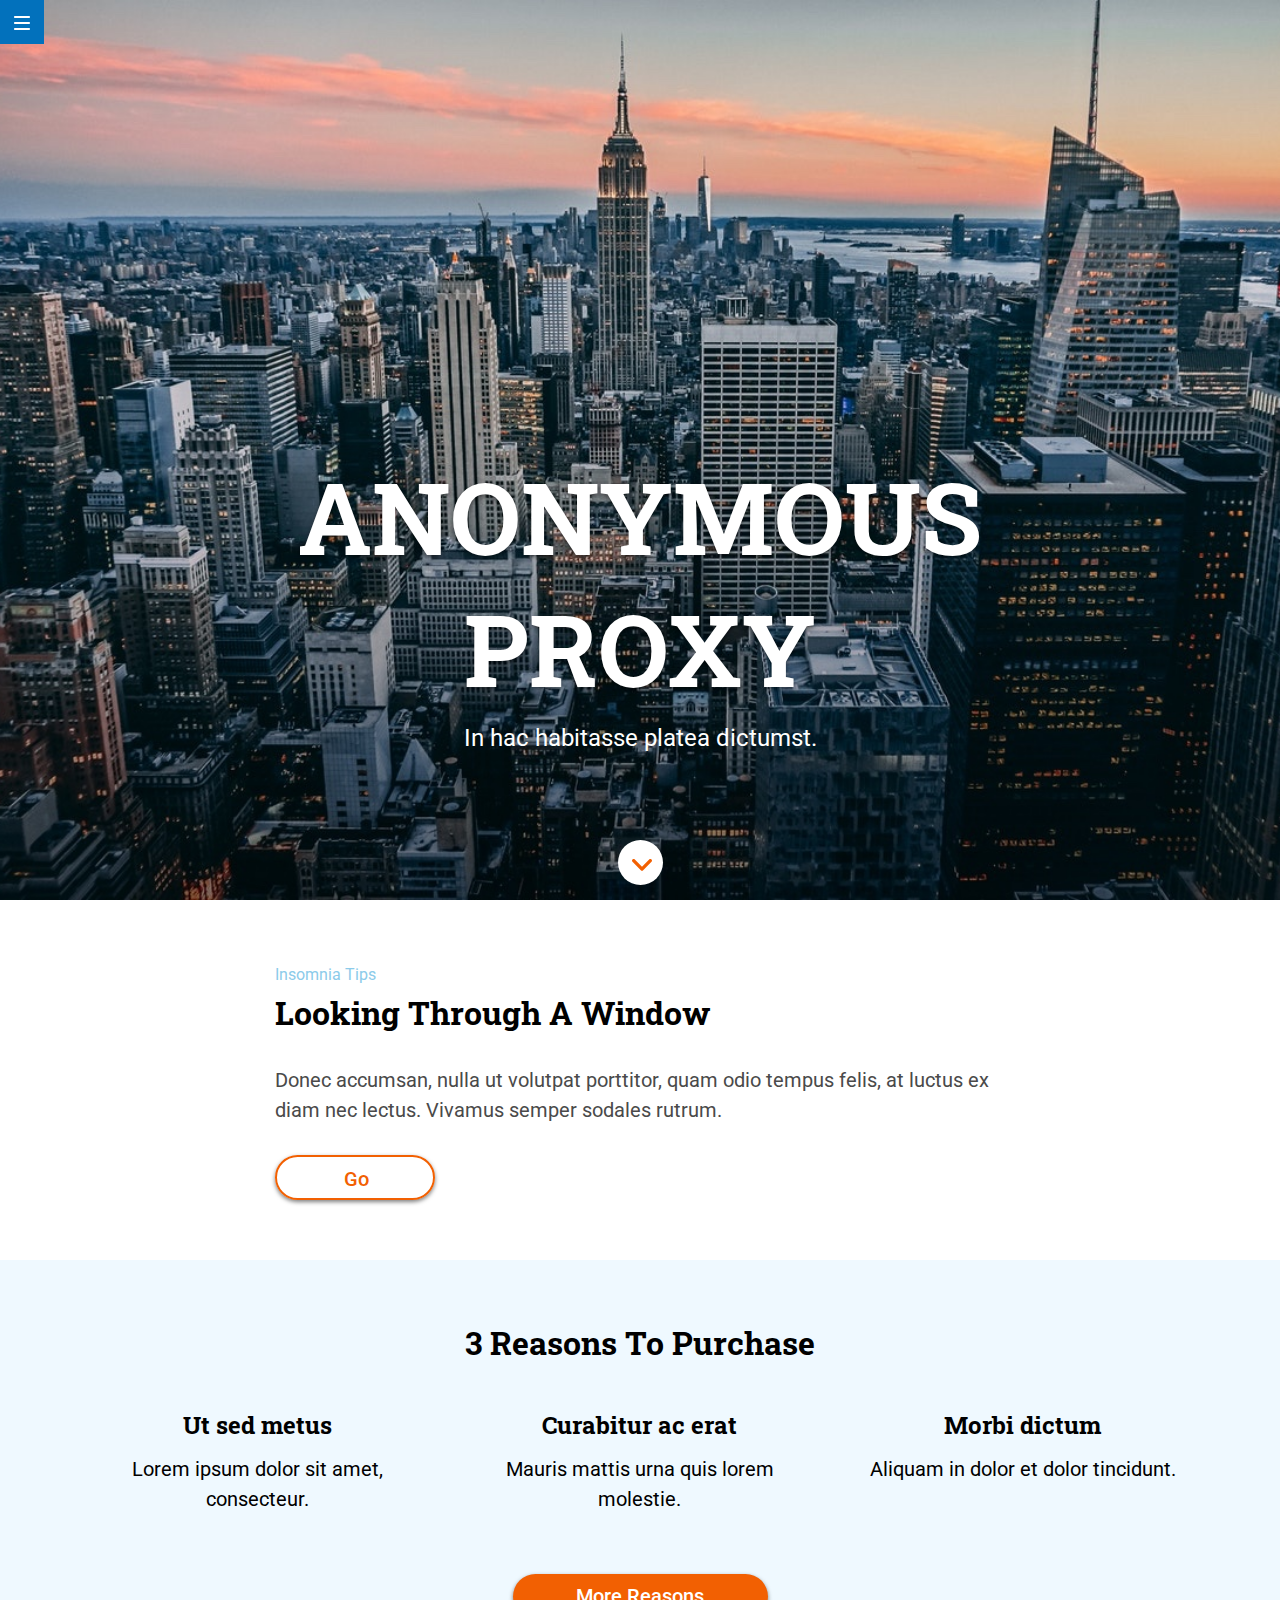
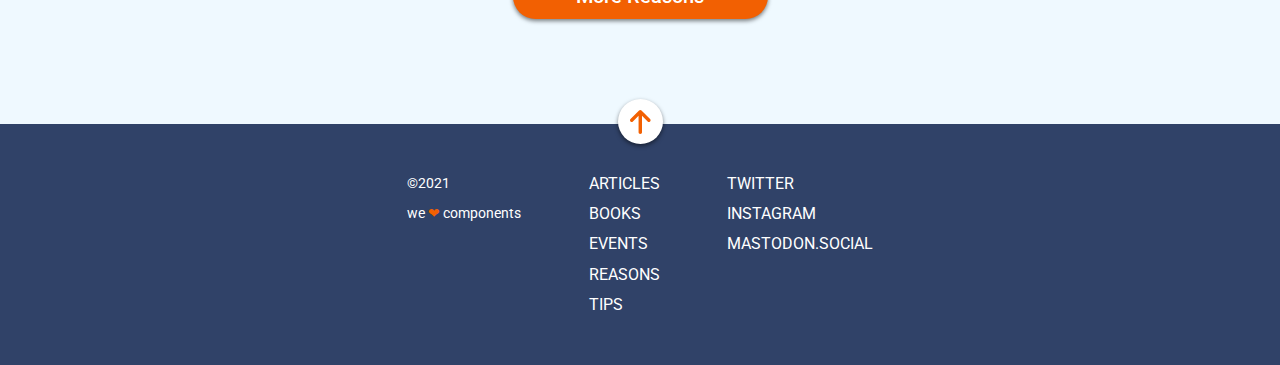
==== commit 6b86ec89: "abort grid and change Zindex burger" ====
--- a/docs/index.html
+++ b/docs/index.html
@@ -6,7 +6,7 @@
     <title>Anonymous Proxy</title>
 
     <link
-      href="https://fonts.googleapis.com/css2?family=Roboto+Slab:wght@700&family=Roboto:wght@400;500&display=swap"
+      href="https://fonts.googleapis.com/css2?family=Roboto+Slab:wght@800&family=Roboto:wght@400;500&display=swap"
       rel="stylesheet"
     />
     <link rel="stylesheet" href="./assets/css/main.css" />
@@ -60,20 +60,20 @@
         <h2 class="module3__title">3 reasons to purchase</h2>
         <div class="module3__articles">
           <article class="module3__article">
-            <h3 class="module3__article--title">Ut sed metus</h3>
-            <p class="module3__article--text">
+            <h3 class="module3__article--title item1">Ut sed metus</h3>
+            <p class="module3__article--text item2">
               Lorem ipsum dolor sit amet, consecteur.
             </p>
           </article>
           <article class="module3__article">
-            <h3 class="module3__article--title">Curabitur ac erat</h3>
-            <p class="module3__article--text">
+            <h3 class="module3__article--title item3">Curabitur ac erat</h3>
+            <p class="module3__article--text item4">
               Mauris mattis urna quis lorem molestie.
             </p>
           </article>
           <article class="module3__article">
-            <h3 class="module3__article--title">Morbi dictum</h3>
-            <p class="module3__article--text">Aliquam in dolor et dolor tincidunt.</p>
+            <h3 class="module3__article--title item5">Morbi dictum</h3>
+            <p class="module3__article--text item6">Aliquam in dolor et dolor tincidunt.</p>
           </article>
         </div>
         <div class="module3__button">
--- a/docs/assets/css/main.css
+++ b/docs/assets/css/main.css
@@ -1 +1 @@
-*{box-sizing:border-box;margin:0;padding:0;text-decoration:none;list-style:none}.hero{height:100vh;width:100%;background:url(../images/cover.jpg) center no-repeat;background-size:cover;display:flex;flex-direction:column;color:#fff;padding:0 15px 53px}.hero__nav{width:44px;height:44px;background-color:#0271bc;padding:15px 14px;position:fixed;top:0;left:0}.hero__title{text-transform:uppercase;transform:translateY(50vh);text-shadow:0 2px 3px rgba(0,0,0,0.2);font-family:"Roboto Slab",serif;font-size:42px;line-height:1.31;text-align:center;font-weight:bold;padding:0 15px 10px;-webkit-animation:intro 4s ease 1;animation:intro 4s ease 1}@media all and (min-width: 768px){.hero__title{font-size:80px;line-height:1.33}}@media all and (min-width: 1200px){.hero__title{font-size:100px;line-height:1.32;text-shadow:0 2px 5px rgba(0,0,0,0.5)}}@-webkit-keyframes intro{from{opacity:0;transform:translateY(40vh)}to{opacity:1;transform:translateY(50vh)}}@keyframes intro{from{opacity:0;transform:translateY(40vh)}to{opacity:1;transform:translateY(50vh)}}.hero__text{transform:translateY(50vh);font-family:"Roboto",sans-serif;font-size:16px;text-align:center;color:#fff;padding:0 15px}@media all and (min-width: 768px){.hero__text{font-size:24px;margin-top:20px}}@media all and (min-width: 1220px){.hero__text{margin-top:0}}.hero__scroll{width:45px;height:45px;border-radius:22.5px;background-color:#fff;align-self:center;position:absolute;bottom:9.33vh;padding:16px 14px}@media all and (min-width: 768px){.hero__scroll{bottom:5.85vh}}@media all and (min-width: 1220px){.hero__scroll{bottom:1.69vh}}.module2{background-color:#ffffff;position:relative;z-index:1;padding:30px 15px 45px}@media all and (min-width: 768px){.module2{padding:30px 39px 60px}}@media all and (min-width: 1280px){.module2{padding:60px 275px}}.module2__minititle{font-family:"Roboto",sans-serif;font-weight:normal;font-size:14px;line-height:2.14;color:#8ccbea;margin-bottom:1px;text-transform:capitalize}@media all and (min-width: 1280px){.module2__minititle{font-size:16px;line-height:1.88;margin:0}}.module2__title{margin-bottom:15px;font-family:"Roboto Slab",serif;font-size:24px;font-weight:bold;line-height:1.25;color:#000;text-transform:capitalize}@media all and (min-width: 768px){.module2__title{margin-bottom:30px;font-size:26px;line-height:1.73}}@media all and (min-width: 1280px){.module2__title{font-size:32px;line-height:1.41}}.module2__text{margin-bottom:30px;font-family:"Roboto",sans-serif;font-size:18px;line-height:1.67;color:#4a4a4a}@media all and (min-width: 768px){.module2__text{margin-bottom:30px;font-size:20px;line-height:1.5}}.module2__button{width:76px;height:45px;border-radius:22.5px;border:solid 2px #f26002;transition:all 0.5s ease;box-shadow:0 2px 4px 0 rgba(0,0,0,0.5)}@media all and (min-width: 768px){.module2__button{width:91px}}@media all and (min-width: 1280px){.module2__button{width:160px}}.module2__button:hover{background-color:#f26002;transform:scale(1.2)}.module2__button--link{padding:10px 25px;font-family:"Roboto",sans-serif;font-size:20px;font-weight:500;line-height:2.25;color:#f26002;transition:all 0.3 ease}@media all and (min-width: 768px){.module2__button--link{padding:10px 30px}}@media all and (min-width: 1280px){.module2__button--link{padding:10px 67px}}.module2__button--link:hover{color:white}.module3{background-color:#eff9ff;color:#000;text-align:center;padding:30px 15px 20px}@media all and (min-width: 1280px){.module3{padding:60px 81px}}.module3__title{margin-bottom:45px;font-family:"Roboto Slab",serif;font-size:24px;font-weight:bold;line-height:1.25;text-transform:capitalize}@media all and (min-width: 768px){.module3__title{font-size:26px;line-height:1.73}}@media all and (min-width: 1280px){.module3__title{font-size:32px;line-height:1.41}}.module3__articles{display:grid;grid-template-rows:repeat(3, 1fr);margin:0 55px;font-size:18px}@media all and (min-width: 768px){.module3__articles{grid-template-columns:repeat(3, 1fr);grid-gap:30px;grid-template-rows:1fr}}.module3__article{line-height:1.67;margin-bottom:45px}@media all and (min-width: 768px){.module3__article{font-size:20px;line-height:1.5;margin-bottom:60px}}.module3__article--title{font-family:RobotoSlab;font-weight:bold}@media all and (min-width: 768px){.module3__article--title{font-size:24px;line-height:1.25}}.module3__article--text{font-family:"Roboto",sans-serif}@media all and (min-width: 768px){.module3__article--text{margin-top:14px}}.module3__button{text-align:center;color:#fff;width:184px;height:45px;border-radius:22.5px;background-color:#f26002;margin:0 auto;box-shadow:0 2px 4px 0 rgba(0,0,0,0.5);transition:all 0.5s}@media all and (min-width: 768px){.module3__button{width:210px}}@media all and (min-width: 1280px){.module3__button{width:255px}}.module3__button:hover{background-color:#304268;transform:scale(1.1)}.module3__button--link{font-family:Roboto;font-size:20px;font-weight:500;line-height:2.25;text-align:center;color:#fff;padding:15px 30px}@media all and (min-width: 768px){.module3__button--link{padding:15px 42px}}@media all and (min-width: 1280px){.module3__button--link{padding:15px 62px}}.module3__scroll{width:45px;height:45px;border-radius:22.5px;background-color:#fff;padding:11px;box-shadow:0 2px 4px 0 rgba(0,0,0,0.5);position:relative;top:40px;margin-left:auto;margin-right:auto}.module3__scroll--arrow{-webkit-animation:rotate 2.5s ease infinite;animation:rotate 2.5s ease infinite}@media all and (min-width: 1280px){.module3__scroll{top:80px}}@-webkit-keyframes rotate{0%{transform:rotate(0)}100%{transform:rotate(360deg)}}@keyframes rotate{0%{transform:rotate(0)}100%{transform:rotate(360deg)}}.footer{background-color:#304268;font-family:"Roboto",sans-serif;color:#ffffff;display:flex;flex-direction:column;justify-content:space-between;align-items:center;text-align:center;padding:60px 0 45px}@media all and (min-width: 768px){.footer{flex-direction:row;flex-wrap:wrap;align-items:flex-start;text-align:left;padding:45px 39px 45px}}@media all and (min-width: 1280px){.footer{justify-content:space-evenly;padding:45px 370px}}.footer__nav{font-size:16px;line-height:1.88;text-transform:uppercase;color:#fff}@media all and (min-width: 768px){.footer__nav{margin-left:30px}}.footer__nav--item{color:#fff}.footer__small{font-size:14px;line-height:2.14}@media all and (min-width: 768px){.footer__small{order:-1}}.footer__small--icon{color:#f26002}
+*{box-sizing:border-box;margin:0;padding:0;text-decoration:none;list-style:none}.page{font-family:"Roboto",sans-serif;background-color:#fff}.hero{height:100vh;width:100%;background:url(../images/cover.jpg) center no-repeat;background-size:cover;display:flex;flex-direction:column;color:#fff;padding:0 15px 53px}.hero__nav{z-index:5;width:44px;height:44px;background-color:#0271bc;padding:15px 14px;position:fixed;top:0;left:0}.hero__title{text-transform:uppercase;transform:translateY(50vh);text-shadow:0 2px 3px rgba(0,0,0,0.2);font-family:"Roboto Slab",serif;font-size:42px;line-height:1.31;text-align:center;font-weight:bold;padding:0 15px 10px;-webkit-animation:intro 4s ease 1;animation:intro 4s ease 1}@media all and (min-width: 768px){.hero__title{font-size:80px;line-height:1.33}}@media all and (min-width: 1200px){.hero__title{font-size:100px;line-height:1.32;text-shadow:0 2px 5px rgba(0,0,0,0.5)}}@-webkit-keyframes intro{from{opacity:0;transform:translateY(40vh)}to{opacity:1;transform:translateY(50vh)}}@keyframes intro{from{opacity:0;transform:translateY(40vh)}to{opacity:1;transform:translateY(50vh)}}.hero__text{transform:translateY(50vh);font-family:"Roboto",sans-serif;font-size:16px;text-align:center;color:#fff;padding:0 15px}@media all and (min-width: 768px){.hero__text{font-size:24px;margin-top:20px}}@media all and (min-width: 1220px){.hero__text{margin-top:0}}.hero__scroll{width:45px;height:45px;border-radius:22.5px;background-color:#fff;align-self:center;position:absolute;bottom:9.33vh;padding:16px 14px}@media all and (min-width: 768px){.hero__scroll{bottom:5.85vh}}@media all and (min-width: 1220px){.hero__scroll{bottom:1.69vh}}.module2{position:relative;z-index:1;padding:30px 15px 45px}@media all and (min-width: 768px){.module2{padding:30px 39px 60px}}@media all and (min-width: 1280px){.module2{padding:60px 275px}}.module2__minititle{font-family:"Roboto",sans-serif;font-weight:normal;font-size:14px;line-height:2.14;color:#8ccbea;margin-bottom:1px;text-transform:capitalize}@media all and (min-width: 1280px){.module2__minititle{font-size:16px;line-height:1.88;margin:0}}.module2__title{margin-bottom:15px;font-family:"Roboto Slab",serif;font-size:24px;font-weight:bold;line-height:1.25;color:#000;text-transform:capitalize}@media all and (min-width: 768px){.module2__title{margin-bottom:30px;font-size:26px;line-height:1.73}}@media all and (min-width: 1280px){.module2__title{font-size:32px;line-height:1.41}}.module2__text{margin-bottom:30px;font-family:"Roboto",sans-serif;font-size:18px;line-height:1.67;color:#4a4a4a}@media all and (min-width: 768px){.module2__text{margin-bottom:30px;font-size:20px;line-height:1.5}}.module2__button{width:76px;height:45px;border-radius:22.5px;border:solid 2px #f26002;transition:all 0.5s ease;box-shadow:0 2px 4px 0 rgba(0,0,0,0.5)}@media all and (min-width: 768px){.module2__button{width:91px}}@media all and (min-width: 1280px){.module2__button{width:160px}}.module2__button:hover{background-color:#f26002;transform:scale(1.2)}.module2__button--link{padding:10px 25px;font-family:"Roboto",sans-serif;font-size:20px;font-weight:500;line-height:2.25;color:#f26002;transition:all 0.3 ease}@media all and (min-width: 768px){.module2__button--link{padding:10px 30px}}@media all and (min-width: 1280px){.module2__button--link{padding:10px 67px}}.module2__button--link:hover{color:white}.module3{background-color:#eff9ff;color:#000;text-align:center;padding:30px 15px 20px}@media all and (min-width: 768px){.module3{padding:30px 35px 20px}}@media all and (min-width: 1280px){.module3{padding:60px 81px}}.module3__title{margin-bottom:45px;font-family:"Roboto Slab",serif;font-size:24px;font-weight:bold;line-height:1.25;text-transform:capitalize}@media all and (min-width: 768px){.module3__title{font-size:26px;line-height:1.73}}@media all and (min-width: 1280px){.module3__title{font-size:32px;line-height:1.41}}.module3__articles{display:grid;grid-template-rows:repeat(3, 1fr);margin:0 55px 45px;font-size:18px;grid-gap:45px}@media all and (min-width: 768px){.module3__articles{grid-template-columns:repeat(3, 1fr);grid-gap:30px;grid-template-rows:1fr;margin:0}}.module3__article{line-height:1.67}@media all and (min-width: 768px){.module3__article{font-size:20px;line-height:1.5;margin-bottom:60px}}.module3__article--title{font-family:"Roboto Slab",serif;font-weight:bold}@media all and (min-width: 768px){.module3__article--title{font-size:24px;line-height:1.25}}.module3__article--text{font-family:"Roboto",sans-serif}@media all and (min-width: 768px){.module3__article--text{margin-top:14px}}.module3__button{text-align:center;color:#fff;width:184px;height:45px;border-radius:22.5px;background-color:#f26002;margin:0 auto;box-shadow:0 2px 4px 0 rgba(0,0,0,0.5);transition:all 0.5s}@media all and (min-width: 768px){.module3__button{width:210px}}@media all and (min-width: 1280px){.module3__button{width:255px}}.module3__button:hover{background-color:#304268;transform:scale(1.1)}.module3__button--link{font-family:Roboto;font-size:20px;font-weight:500;line-height:2.25;text-align:center;color:#fff;padding:15px 30px}@media all and (min-width: 768px){.module3__button--link{padding:15px 42px}}@media all and (min-width: 1280px){.module3__button--link{padding:15px 62px;text-transform:capitalize}}.module3__scroll{width:45px;height:45px;border-radius:22.5px;background-color:#fff;padding:11px;box-shadow:0 2px 4px 0 rgba(0,0,0,0.5);position:relative;top:40px;margin-left:auto;margin-right:auto}.module3__scroll--arrow{-webkit-animation:rotate 2.5s ease infinite;animation:rotate 2.5s ease infinite}@media all and (min-width: 1280px){.module3__scroll{top:80px}}@-webkit-keyframes rotate{0%{transform:rotate(0)}100%{transform:rotate(360deg)}}@keyframes rotate{0%{transform:rotate(0)}100%{transform:rotate(360deg)}}.footer{background-color:#304268;font-family:"Roboto",sans-serif;color:#ffffff;display:flex;flex-direction:column;justify-content:space-between;align-items:center;text-align:center;padding:60px 0 45px}@media all and (min-width: 768px){.footer{flex-direction:row;flex-wrap:wrap;align-items:flex-start;text-align:left;padding:45px 39px 45px}}@media all and (min-width: 1280px){.footer{justify-content:space-evenly;padding:45px 370px}}.footer__nav{font-size:16px;line-height:1.88;text-transform:uppercase;color:#fff}@media all and (min-width: 768px){.footer__nav{margin-left:30px}}.footer__nav--item{color:#fff}.footer__small{font-size:14px;line-height:2.14}@media all and (min-width: 768px){.footer__small{order:-1}}.footer__small--icon{color:#f26002}
